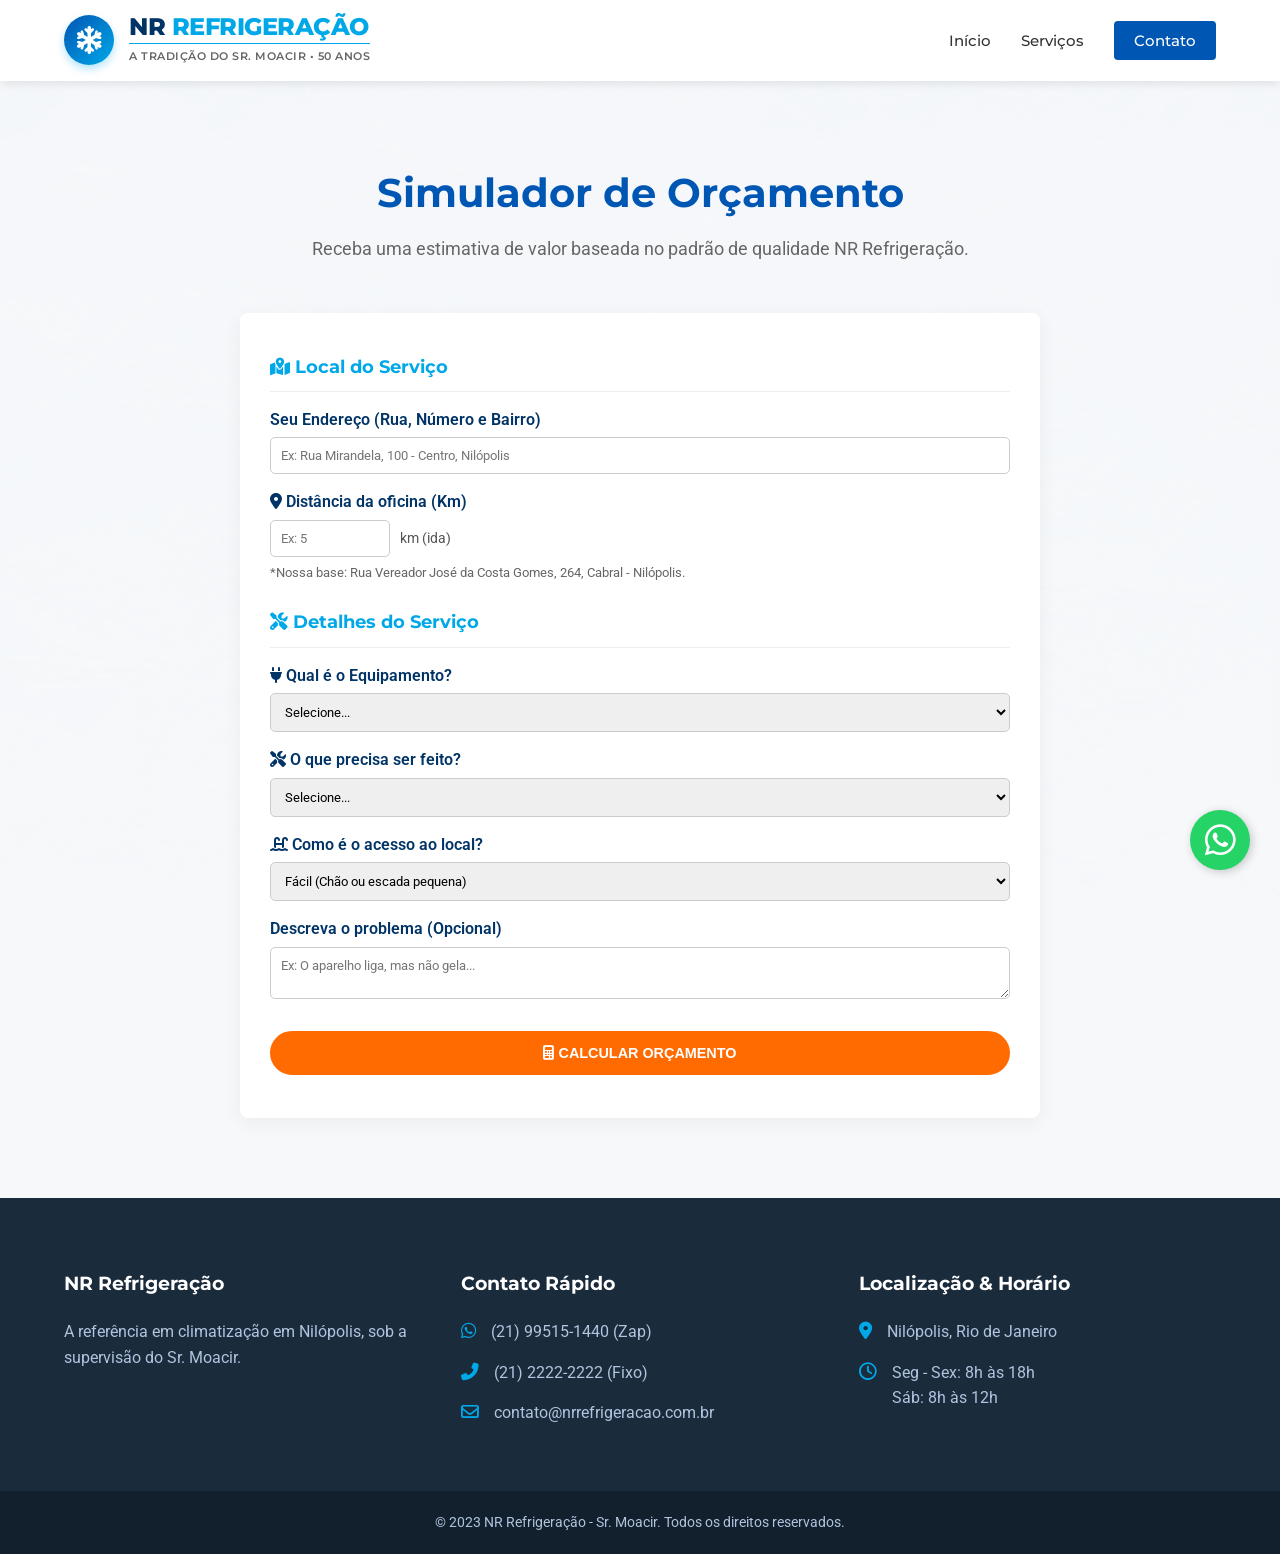
==== orcamento.html @ 385caa15 "Add files via upload" ====
<!DOCTYPE html>
<html lang="pt-br">
<head>
    <meta charset="UTF-8">
    <meta name="viewport" content="width=device-width, initial-scale=1.0">
    <meta name="description" content="Simule seu orçamento com a NR Refrigeração. Instalação e manutenção de ar-condicionado em Nilópolis.">
    <title>Simulador de Orçamento | NR Refrigeração</title>
    <link rel="stylesheet" href="style.css">
    <link rel="stylesheet" href="https://cdnjs.cloudflare.com/ajax/libs/font-awesome/6.4.0/css/all.min.css">
    <link href="https://fonts.googleapis.com/css2?family=Montserrat:wght@400;600;700&family=Roboto:wght@300;400;500&display=swap" rel="stylesheet">
    
    <style>
        .form-group { margin-bottom: 15px; }
        .form-group label { display: block; font-weight: 600; color: #003366; margin-bottom: 5px; }
        .form-control { width: 100%; padding: 10px; border: 1px solid #ccc; border-radius: 5px; font-family: 'Roboto', sans-serif; box-sizing: border-box;}
        .result-box { background: #e3f2fd; padding: 20px; border-radius: 8px; border-left: 5px solid #00a8e8; margin-top: 20px; display: none; }
        .disclaimer { font-size: 0.85em; color: #666; margin-top: 10px; font-style: italic; }
        
        /* Botão para verificar distância */
        .btn-check-dist {
            background-color: #f1f1f1;
            border: 1px solid #ccc;
            color: #333;
            padding: 5px 10px;
            font-size: 0.85em;
            border-radius: 4px;
            cursor: pointer;
            margin-top: 5px;
            display: inline-block;
            text-decoration: none;
        }
        .btn-check-dist:hover { background-color: #e0e0e0; }
    </style>
</head>
<body>

    <a href="https://wa.me/5521995151440" target="_blank" class="whatsapp-float" title="Fale conosco no WhatsApp">
        <i class="fab fa-whatsapp"></i>
    </a>

    <header>
        <div class="container header-content">
            <div class="logo-area">
                <a href="index.html" style="text-decoration: none; display: flex; align-items: center; font-family: 'Montserrat', sans-serif;">
                    <div style="width: 50px; height: 50px; background: linear-gradient(135deg, #0056b3, #00a8e8); border-radius: 50%; display: flex; align-items: center; justify-content: center; margin-right: 15px; box-shadow: 0 4px 8px rgba(0,168,232,0.3);">
                        <i class="fas fa-snowflake" style="color: white; font-size: 28px;"></i>
                    </div>
                    <div style="display: flex; flex-direction: column; justify-content: center;">
                        <h1 style="margin: 0; font-size: 24px; line-height: 1; color: #003366; font-weight: 800; letter-spacing: -0.5px;">
                            NR <span style="color: #00a8e8;">REFRIGERAÇÃO</span>
                        </h1>
                        <p style="margin: 4px 0 0 0; font-size: 11px; color: #666; font-weight: 600; text-transform: uppercase; letter-spacing: 0.5px; border-top: 1px solid #00a8e8; padding-top: 4px; display: inline-block;">
                            A Tradição do Sr. Moacir • 50 Anos
                        </p>
                    </div>
                </a>
            </div>
            <nav>
                <ul class="menu">
                    <li><a href="index.html#inicio">Início</a></li>
                    <li><a href="index.html#servicos">Serviços</a></li>
                    <li><a href="index.html#contato" class="btn-nav">Contato</a></li>
                </ul>
                <div class="menu-toggle"><i class="fas fa-bars"></i></div>
            </nav>
        </div>
    </header>

    <section class="section-pad bg-light">
        <div class="container">
            <div style="max-width: 800px; margin: 0 auto;">
                <h2 class="section-title">Simulador de Orçamento</h2>
                <p class="section-subtitle">Receba uma estimativa de valor baseada no padrão de qualidade NR Refrigeração.</p>

                <div class="service-card" style="text-align: left;">
                    
                    <h3 style="font-size: 1.1em; border-bottom: 1px solid #eee; padding-bottom: 10px; margin-bottom: 15px; color: #00a8e8;">
                        <i class="fas fa-map-marked-alt"></i> Local do Serviço
                    </h3>

                    <div class="form-group">
                        <label for="endereco_cliente">Seu Endereço (Rua, Número e Bairro)</label>
                        <input type="text" id="endereco_cliente" class="form-control" placeholder="Ex: Rua Mirandela, 100 - Centro, Nilópolis" oninput="atualizarLinkMapa()">
                    </div>

                    <div class="form-group">
                        <label for="distancia"><i class="fas fa-map-marker-alt"></i> Distância da oficina (Km)</label>
                        <div style="display: flex; gap: 10px; align-items: center;">
                            <input type="number" id="distancia" class="form-control" style="width: 120px;" placeholder="Ex: 5">
                            <span style="font-size: 0.9em; color: #555;">km (ida)</span>
                        </div>
                        
                        <a id="link-mapa" href="#" target="_blank" class="btn-check-dist" style="display: none;">
                            <i class="fas fa-external-link-alt"></i> Ver distância no Google Maps
                        </a>
                        <small style="display: block; color: #666; margin-top: 5px;">
                            *Nossa base: Rua Vereador José da Costa Gomes, 264, Cabral - Nilópolis.
                        </small>
                    </div>

                    <h3 style="font-size: 1.1em; border-bottom: 1px solid #eee; padding-bottom: 10px; margin-bottom: 15px; margin-top: 25px; color: #00a8e8;">
                        <i class="fas fa-tools"></i> Detalhes do Serviço
                    </h3>

                    <div class="form-group">
                        <label for="equipamento"><i class="fas fa-plug"></i> Qual é o Equipamento?</label>
                        <select id="equipamento" class="form-control">
                            <option value="0">Selecione...</option>
                            <option value="20">Ar-condicionado Janela (ACJ)</option>
                            <option value="40">Split Hi-Wall (Comum)</option>
                            <option value="60">Split Inverter</option>
                            <option value="80">Multi-Split / Cassete</option>
                            <option value="30">Geladeira Convencional</option>
                            <option value="50">Geladeira Frost Free / Inverter</option>
                        </select>
                    </div>

                    <div class="form-group">
                        <label for="servico"><i class="fas fa-tools"></i> O que precisa ser feito?</label>
                        <select id="servico" class="form-control">
                            <option value="0">Selecione...</option>
                            <option value="120">Limpeza Higiênica Simples</option>
                            <option value="250">Limpeza Química Completa (Desinstalar)</option>
                            <option value="350">Instalação (Mão de obra)</option>
                            <option value="220">Carga de Gás (Recarga)</option>
                            <option value="150">Visita Técnica / Diagnóstico</option>
                        </select>
                    </div>

                    <div class="form-group">
                        <label for="acesso"><i class="fas fa-ladder-water"></i> Como é o acesso ao local?</label>
                        <select id="acesso" class="form-control">
                            <option value="0">Fácil (Chão ou escada pequena)</option>
                            <option value="50">Médio (Escada grande / Fachada)</option>
                            <option value="120">Difícil (Andaime / Risco / Altura)</option>
                        </select>
                    </div>

                    <div class="form-group">
                        <label for="descricao">Descreva o problema (Opcional)</label>
                        <textarea id="descricao" class="form-control" rows="2" placeholder="Ex: O aparelho liga, mas não gela..."></textarea>
                    </div>

                    <button class="btn btn-primary" onclick="calcular()" style="width: 100%; margin-top: 10px;">
                        <i class="fas fa-calculator"></i> Calcular Orçamento
                    </button>

                    <div id="resultado" class="result-box">
                        <h3 style="color: #003366; margin-top: 0;">Estimativa Pronta!</h3>
                        <p id="resumo-texto"></p>
                        
                        <div style="font-size: 1.5em; color: #00a8e8; font-weight: 700; margin: 15px 0;">
                            R$ <span id="valor-min">00,00</span> a R$ <span id="valor-max">00,00</span>
                        </div>

                        <p class="disclaimer">
                            *Valor estimado sujeito a análise presencial.
                        </p>

                        <button id="enviar" class="btn btn-outline" style="width: 100%; margin-top: 10px;" onclick="enviarWhats()">
                            <i class="fab fa-whatsapp"></i> Agendar e Enviar Endereço
                        </button>
                    </div>

                </div>
            </div>
        </div>
    </section>

    <footer id="contato">
        <div class="container footer-content">
            <div class="footer-col">
                <h4>NR Refrigeração</h4>
                <p>A referência em climatização em Nilópolis, sob a supervisão do Sr. Moacir.</p>
                </div>
            <div class="footer-col">
                <h4>Contato Rápido</h4>
                <ul class="contact-list">
                    <li><i class="fab fa-whatsapp"></i> (21) 99515-1440 (Zap)</li>
                    <li><i class="fas fa-phone-alt"></i> (21) 2222-2222 (Fixo)</li>
                    <li><i class="far fa-envelope"></i> contato@nrrefrigeracao.com.br</li>
                </ul>
            </div>
            <div class="footer-col">
                <h4>Localização & Horário</h4>
                <ul class="contact-list">
                    <li><i class="fas fa-map-marker-alt"></i> Nilópolis, Rio de Janeiro</li>
                    <li><i class="far fa-clock"></i> Seg - Sex: 8h às 18h<br>Sáb: 8h às 12h</li>
                </ul>
            </div>
        </div>
        <div class="footer-bottom">
            <p>&copy; 2023 NR Refrigeração - Sr. Moacir. Todos os direitos reservados.</p>
        </div>
    </footer>

    <script>
        // Endereço Base do Sr. Moacir (Fixo)
        const ENDERECO_BASE = "Rua Vereador José da Costa Gomes, Cabral, Nilópolis - RJ";

        const menuToggle = document.querySelector('.menu-toggle');
        const menu = document.querySelector('.menu');
        if(menuToggle){
            menuToggle.addEventListener('click', () => {
                menu.classList.toggle('active');
            });
        }

        // Função que gera o link do Maps dinamicamente
        function atualizarLinkMapa() {
            const enderecoCliente = document.getElementById('endereco_cliente').value;
            const linkBtn = document.getElementById('link-mapa');
            
            if (enderecoCliente.length > 5) {
                // Cria a URL do Google Maps (Directions)
                const urlMaps = `https://www.google.com/maps/dir/?api=1&origin=${encodeURIComponent(ENDERECO_BASE)}&destination=${encodeURIComponent(enderecoCliente)}&travelmode=driving`;
                
                linkBtn.href = urlMaps;
                linkBtn.style.display = 'inline-block';
                linkBtn.innerHTML = '<i class="fas fa-map-marker-alt"></i> Ver Km exato no Maps';
            } else {
                linkBtn.style.display = 'none';
            }
        }

        function calcular() {
            const equipVal = parseFloat(document.getElementById('equipamento').value);
            const servicoVal = parseFloat(document.getElementById('servico').value);
            const acessoVal = parseFloat(document.getElementById('acesso').value);
            
            // Tratamento da Distância
            const distanciaInput = document.getElementById('distancia').value;
            let distancia = distanciaInput ? parseFloat(distanciaInput) : 0;
            
            // Validação
            if (equipVal === 0 || servicoVal === 0) {
                alert("Por favor, selecione o equipamento e o serviço.");
                return;
            }

            // Cálculo do Frete/Deslocamento
            // Isenção para distâncias muito curtas (bairro vizinho)
            let custoDeslocamento = 0;
            if (distancia > 3) {
                // R$ 3,50 por km excedente (ajuste conforme realidade do Sr. Moacir)
                custoDeslocamento = (distancia - 3) * 3.50 + 10; // Taxa fixa mínima de saída se for longe
            }

            const totalBase = servicoVal + equipVal + acessoVal + custoDeslocamento;
            const totalMin = totalBase;
            const totalMax = totalBase * 1.30; 

            // Textos para o resumo
            const equipTexto = document.getElementById('equipamento').options[document.getElementById('equipamento').selectedIndex].text;
            const servicoTexto = document.getElementById('servico').options[document.getElementById('servico').selectedIndex].text;
            const enderecoCliente = document.getElementById('endereco_cliente').value || "Não informado";

            // Exibir no HTML
            document.getElementById('resultado').style.display = 'block';
            document.getElementById('resumo-texto').innerHTML = `
                <strong>Local:</strong> ${enderecoCliente}<br>
                <strong>Distância considerada:</strong> ${distancia} km<br>
                <strong>Serviço:</strong> ${servicoTexto}<br>
            `;
            document.getElementById('valor-min').innerText = totalMin.toFixed(2);
            document.getElementById('valor-max').innerText = totalMax.toFixed(2);

            // Montar Mensagem do WhatsApp
            window.mensagemZap = `Olá, Sr. Moacir! Vim pelo simulador do site.\n\n` +
                `📍 *Endereço do Cliente:* ${enderecoCliente}\n` +
                `🚗 *Distância Aprox.:* ${distancia} km\n` +
                `❄️ *Equipamento:* ${equipTexto}\n` +
                `🛠️ *Serviço:* ${servicoTexto}\n` +
                `🪜 *Acesso:* ${document.getElementById('acesso').options[document.getElementById('acesso').selectedIndex].text}\n` +
                `📝 *Obs:* ${document.getElementById('descricao').value}\n\n` +
                `💰 *Estimativa:* R$ ${totalMin.toFixed(0)} - R$ ${totalMax.toFixed(0)}\n` +
                `Podemos agendar uma visita técnica?`;
        }

        function enviarWhats() {
            if (!window.mensagemZap) {
                alert('Calcule o orçamento primeiro!');
                return;
            }
            const link = `https://wa.me/5521995151440?text=${encodeURIComponent(window.mensagemZap)}`;
            window.open(link, '_blank');
        }
    </script>
</body>
</html>
---- style.css ----
/* Reset e Variáveis */
:root {
    --primary-color: #0056b3; /* Azul forte profissional */
    --secondary-color: #00a8e8; /* Azul claro "gelo" */
    --accent-color: #ff6b00; /* Laranja para destaque (botões) */
    --text-dark: #333333;
    --text-light: #666666;
    --white: #ffffff;
    --light-gray: #f4f7f9;
    --gradient-blue: linear-gradient(135deg, var(--primary-color), var(--secondary-color));
}

* {
    margin: 0;
    padding: 0;
    box-sizing: border-box;
}

html {
    scroll-behavior: smooth;
}

body {
    font-family: 'Roboto', sans-serif;
    line-height: 1.6;
    color: var(--text-dark);
    background-color: var(--white);
    position: relative;
}

/* --- Marca d'água de Fundo --- */
body::before {
    content: "";
    position: fixed;
    top: 0;
    left: 0;
    width: 100%;
    height: 100%;
    /* INSTRUÇÃO: Salve sua imagem de fundo como 'bg-gelo.jpg' na pasta img */
    background-image: url('img/bg-gelo.jpg'); 
    background-size: cover;
    background-position: center;
    background-repeat: no-repeat;
    opacity: 0.08; /* Muito sutil para não atrapalhar a leitura */
    z-index: -1;
    pointer-events: none;
}

h1, h2, h3, h4 {
    font-family: 'Montserrat', sans-serif;
    font-weight: 700;
    color: var(--primary-color);
}

a {
    text-decoration: none;
    transition: 0.3s;
}

ul {
    list-style: none;
}

.container {
    width: 90%;
    max-width: 1200px;
    margin: 0 auto;
}

.section-pad {
    padding: 80px 0;
}

.section-title {
    text-align: center;
    font-size: 2.5rem;
    margin-bottom: 10px;
}

.section-subtitle {
    text-align: center;
    color: var(--text-light);
    margin-bottom: 50px;
    font-size: 1.1rem;
}

/* --- Botões --- */
.btn {
    display: inline-block;
    padding: 12px 30px;
    border-radius: 50px;
    font-weight: 600;
    text-transform: uppercase;
    font-size: 0.9rem;
    cursor: pointer;
}

.btn-primary {
    background-color: var(--accent-color);
    color: var(--white);
    border: 2px solid var(--accent-color);
}

.btn-primary:hover {
    background-color: #e65a00;
    border-color: #e65a00;
}

.btn-outline {
    background-color: transparent;
    color: var(--primary-color);
    border: 2px solid var(--primary-color);
}

.btn-outline:hover {
    background-color: var(--primary-color);
    color: var(--white);
}

.btn-light {
    background-color: var(--white);
    color: var(--primary-color);
    border: 2px solid var(--white);
}

.btn-light:hover {
    background-color: var(--secondary-color);
    border-color: var(--secondary-color);
    color: var(--white);
}

/* --- Header e Navegação --- */
header {
    background-color: var(--white);
    box-shadow: 0 2px 10px rgba(0,0,0,0.1);
    position: sticky;
    top: 0;
    z-index: 1000;
    padding: 15px 0;
}

.header-content {
    display: flex;
    justify-content: space-between;
    align-items: center;
}

/* Simulação do Logo Melhorado */
.logo-text {
    font-size: 2rem;
    color: var(--text-dark);
    line-height: 1;
}

.logo-text span {
    color: var(--secondary-color);
    font-weight: 700;
}

.logo-tagline {
    font-size: 0.8rem;
    color: var(--text-light);
    font-family: 'Montserrat', sans-serif;
}

.menu {
    display: flex;
    align-items: center;
    gap: 30px;
}

.menu a {
    color: var(--text-dark);
    font-weight: 500;
    font-family: 'Montserrat', sans-serif;
    font-size: 0.95rem;
}

.menu a:hover {
    color: var(--secondary-color);
}

.btn-nav {
    background-color: var(--primary-color);
    color: var(--white) !important;
    padding: 10px 20px;
    border-radius: 4px;
}

.btn-nav:hover {
    background-color: var(--secondary-color) !important;
}

.menu-toggle {
    display: none;
    font-size: 1.5rem;
    cursor: pointer;
}

/* --- Seção Hero --- */
.hero {
    padding: 100px 0;
    background: linear-gradient(to right, rgba(255,255,255,0.95), rgba(240,248,255,0.9)), url('img/bg-gelo.jpg'); /* Fallback sutil */
    background-size: cover;
}

.hero-content {
    display: flex;
    align-items: center;
    gap: 50px;
}

.hero-text {
    flex: 1;
}

.hero-text h2 {
    font-size: 3rem;
    line-height: 1.2;
    margin-bottom: 20px;
    color: var(--primary-color);
}

.hero-text p {
    font-size: 1.2rem;
    color: var(--text-light);
    margin-bottom: 30px;
}

.hero-btns {
    display: flex;
    gap: 15px;
}

.hero-image {
    flex: 1;
    position: relative;
}

.hero-image img {
    width: 100%;
    border-radius: 10px;
    box-shadow: 0 20px 40px rgba(0,0,0,0.1);
    /* Borda estilo "congelado" */
    border: 3px solid rgba(0, 168, 232, 0.3);
}

/* --- Serviços --- */
.services-grid {
    display: grid;
    grid-template-columns: repeat(auto-fit, minmax(300px, 1fr));
    gap: 30px;
}

.service-card {
    background-color: var(--white);
    padding: 40px 30px;
    border-radius: 8px;
    box-shadow: 0 5px 20px rgba(0,0,0,0.05);
    text-align: center;
    transition: 0.3s;
    border-bottom: 3px solid transparent;
}

.service-card:hover {
    transform: translateY(-10px);
    border-bottom: 3px solid var(--secondary-color);
}

.service-icon {
    font-size: 3rem;
    color: var(--secondary-color);
    margin-bottom: 20px;
}

.service-card h3 {
    margin-bottom: 15px;
    font-size: 1.4rem;
}

/* --- Sobre Nós --- */
.bg-light {
    background-color: rgba(244, 247, 249, 0.8); /* Translúcido para mostrar o fundo gelo */
}

.about-content {
    display: flex;
    align-items: center;
    gap: 50px;
}

.about-image {
    flex: 1;
}

.about-image img {
    width: 100%;
    border-radius: 8px;
    box-shadow: 0 10px 30px rgba(0,0,0,0.1);
}

.about-text {
    flex: 1;
}

.align-left {
    text-align: left;
}

.about-text h3 {
    color: var(--secondary-color);
    margin-bottom: 20px;
}

.about-text p {
    margin-bottom: 20px;
    color: var(--text-light);
}

.differentiators {
    margin-top: 30px;
}

.differentiators li {
    margin-bottom: 10px;
    font-weight: 500;
    display: flex;
    align-items: center;
}

.differentiators i {
    color: var(--secondary-color);
    margin-right: 10px;
    font-size: 1.2rem;
}

/* --- Banner CTA --- */
.cta-banner {
    background: var(--gradient-blue);
    padding: 60px 0;
    text-align: center;
    color: var(--white);
}

.cta-banner h3 {
    color: var(--white);
    font-size: 2rem;
    margin-bottom: 10px;
}

.cta-banner p {
    margin-bottom: 30px;
    font-size: 1.1rem;
}

/* --- Footer --- */
footer {
    background-color: #1a2b3c; /* Azul muito escuro */
    color: #b0c4de;
    padding: 70px 0 0;
}

.footer-content {
    display: grid;
    grid-template-columns: repeat(auto-fit, minmax(250px, 1fr));
    gap: 40px;
    padding-bottom: 50px;
}

.footer-col h4 {
    color: var(--white);
    margin-bottom: 20px;
    font-size: 1.2rem;
}

.contact-list li {
    margin-bottom: 15px;
    display: flex;
    align-items: flex-start;
}

.contact-list i {
    margin-right: 15px;
    color: var(--secondary-color);
    font-size: 1.1rem;
    margin-top: 3px;
}

.footer-bottom {
    background-color: #121f2d;
    text-align: center;
    padding: 20px 0;
    font-size: 0.9rem;
}

/* --- Botão Flutuante WhatsApp --- */
.whatsapp-float {
    position: fixed;
    width: 60px;
    height: 60px;
    bottom: 30px;
    right: 30px;
    background-color: #25d366;
    color: #FFF;
    border-radius: 50px;
    text-align: center;
    font-size: 35px;
    box-shadow: 2px 2px 10px rgba(0,0,0,0.2);
    z-index: 2000;
    display: flex;
    align-items: center;
    justify-content: center;
    transition: 0.3s;
}

.whatsapp-float:hover {
    background-color: #1fb757;
    transform: scale(1.1);
}

/* --- Responsividade --- */
@media (max-width: 991px) {
    .hero-content, .about-content {
        flex-direction: column;
        text-align: center;
    }

    .hero-text h2 {
        font-size: 2.5rem;
    }
    
    .hero-btns {
        justify-content: center;
    }
    
    .align-left {
        text-align: center;
    }
    
    .differentiators li {
        justify-content: center;
    }
}

@media (max-width: 768px) {
    .menu-toggle {
        display: block;
        color: var(--primary-color);
    }

    .menu {
        position: absolute;
        top: 100%;
        left: 0;
        width: 100%;
        background-color: var(--white);
        flex-direction: column;
        padding: 20px 0;
        box-shadow: 0 5px 10px rgba(0,0,0,0.1);
        display: none; /* Escondido por padrão no mobile */
    }
    
    .menu.active {
        display: flex; /* Mostra quando ativo */
    }

    .menu li {
        margin: 15px 0;
    }

    .hero-btns {
        flex-direction: column;
    }
    
    .btn {
        width: 100%;
        text-align: center;
    }
    
    .whatsapp-float {
        bottom: 20px;
        right: 20px;
        width: 50px;
        height: 50px;
        font-size: 28px;
    }
}
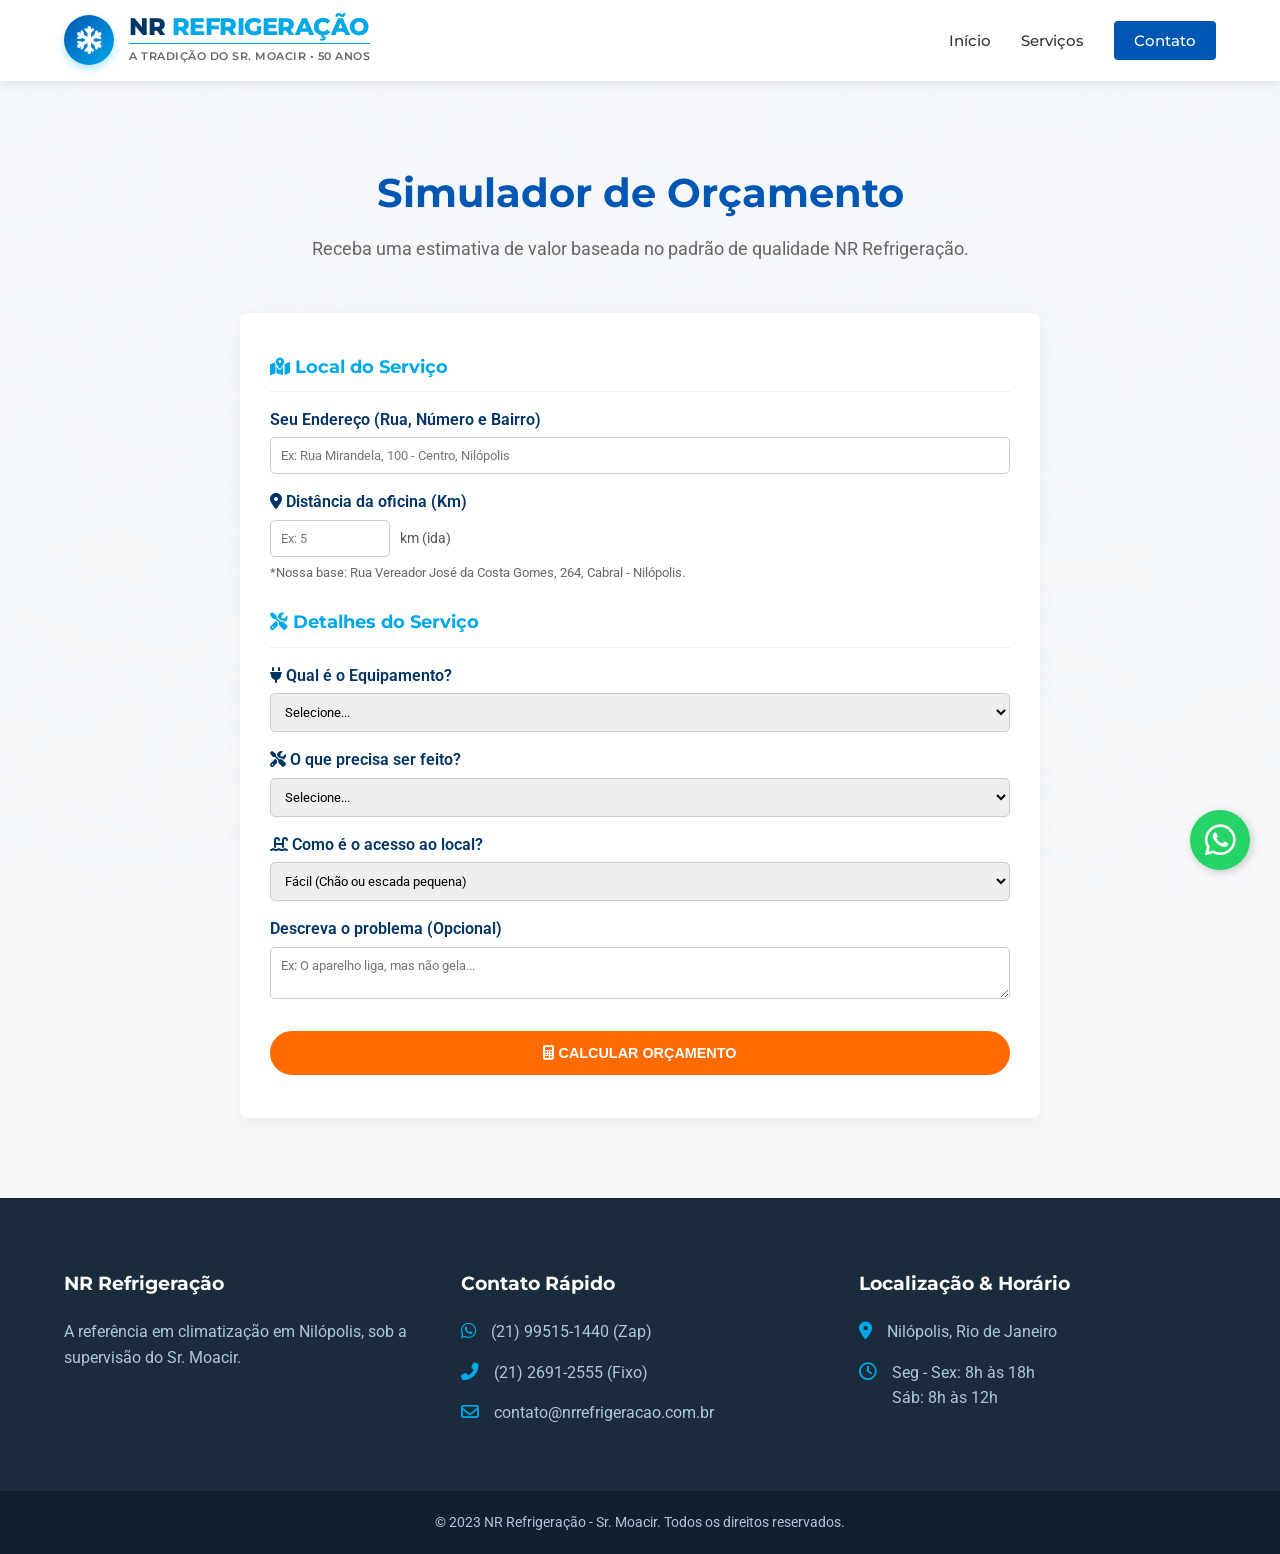
==== commit 30166f8d: "Add files via upload" ====
--- a/orcamento.html
+++ b/orcamento.html
@@ -59,7 +59,7 @@
                 <ul class="menu">
                     <li><a href="index.html#inicio">Início</a></li>
                     <li><a href="index.html#servicos">Serviços</a></li>
-                    <li><a href="index.html#contato" class="btn-nav">Contato</a></li>
+                    <li><a href="#contato" class="btn-nav">Contato</a></li>
                 </ul>
                 <div class="menu-toggle"><i class="fas fa-bars"></i></div>
             </nav>
@@ -177,7 +177,7 @@
                 <h4>Contato Rápido</h4>
                 <ul class="contact-list">
                     <li><i class="fab fa-whatsapp"></i> (21) 99515-1440 (Zap)</li>
-                    <li><i class="fas fa-phone-alt"></i> (21) 2222-2222 (Fixo)</li>
+                    <li><i class="fas fa-phone-alt"></i> (21) 2691-2555 (Fixo)</li>
                     <li><i class="far fa-envelope"></i> contato@nrrefrigeracao.com.br</li>
                 </ul>
             </div>
